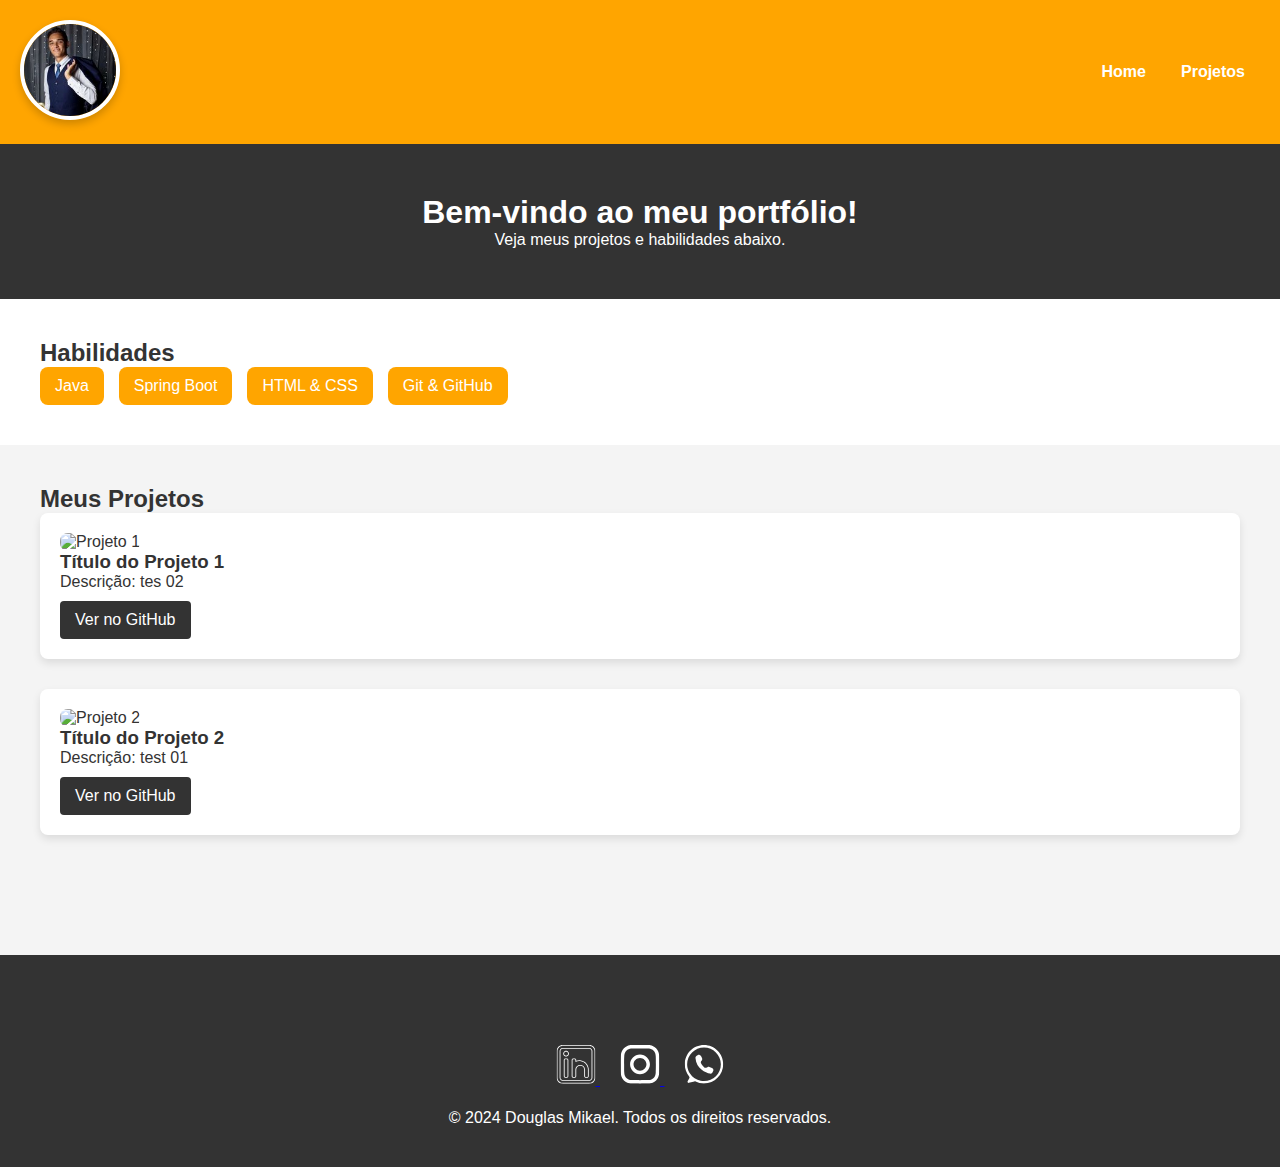
==== index.html @ c9cbdb9d "index e css criado, v1" ====
<!DOCTYPE html>
<html lang="pt-BR">
<head>
    <meta charset="UTF-8">
    <meta name="viewport" content="width=device-width, initial-scale=1.0">
    <title>Portfólio Douglas Mikael</title>
    <link rel="stylesheet" href="styles.css">
</head>
<body>
    <header>
        <div class="logo">
            <img src="img/profile.jpg" alt="Foto de Douglas Mikael" class="profile-pic">
        </div>
        <nav>
            <ul>
                <li><a href="#home">Home</a></li>
                <li><a href="#projetos">Projetos</a></li>
            </ul>
        </nav>
    </header>

    <main>
        <section id="home" class="hero-section">
            <h1>Bem-vindo ao meu portfólio!</h1>
            <p>Veja meus projetos e habilidades abaixo.</p>
        </section>

        <section id="habilidades" class="skills-section">
            <h2>Habilidades</h2>
            <ul class="skills-list">
                <li>Java</li>
                <li>Spring Boot</li>
                <li>HTML & CSS</li>
                <li>Git & GitHub</li>
            </ul>
        </section>

        <section id="projetos" class="projects-section">
            <h2>Meus Projetos</h2>

            <div class="project">
                <img src="projeto1.jpg" alt="Projeto 1" class="project-img">
                <h3>Título do Projeto 1</h3>
                <p>Descrição: tes 02</p>
                <a href="https://github.com/DouglasAlk/projeto1" class="btn">Ver no GitHub</a>
            </div>

            <div class="project">
                <img src="projeto2.jpg" alt="Projeto 2" class="project-img">
                <h3>Título do Projeto 2</h3>
                <p>Descrição: test 01</p>
                <a href="https://github.com/DouglasAlk/projeto2" class="btn">Ver no GitHub</a>
            </div>

        </section>
    </main>

    <footer>
        <footer>
            <div class="social-media">
                <a href="#" target="_blank">
                    <img src="svg/linkedin.svg" alt="LinkedIn" class="social-icon">
                </a>
                <a href="#" target="_blank">
                    <img src="svg/instagram.svg" alt="Instagram" class="social-icon">
                </a>
                <a href="#" target="_blank">
                    <img src="svg/whatsapp.svg" alt="WhatsApp" class="social-icon">
                </a>
            </div>
            <p>&copy; 2024 Douglas Mikael. Todos os direitos reservados.</p>
        </footer>
    </footer>
</body>
</html>
---- styles.css ----
* {
    margin: 0;
    padding: 0;
    box-sizing: border-box;
    font-family: Arial, sans-serif;
}

body {
    background-color: #F4F4F4;
    color: #333;
}

header {
    background-color: #FFA500;
    padding: 20px;
    display: flex;
    justify-content: space-between;
    align-items: center;
}

.profile-pic {
    width: 100px;
    height: 100px;
    border-radius: 50%;
    border: 4px solid #FFF;
    box-shadow: 0 4px 8px rgba(0, 0, 0, 0.2);
}

nav ul {
    list-style: none;
    display: flex;
    gap: 20px;
}

nav ul li {
    margin-right: 15px;
}

nav ul li a {
    text-decoration: none;
    color: #FFF;
    font-weight: bold;
}

.hero-section {
    text-align: center;
    padding: 50px 20px;
    background-color: #333;
    color: #FFF;
}

.skills-section {
    padding: 40px;
    background-color: #FFF;
}

.skills-list {
    list-style: none;
    display: flex;
    gap: 15px;
}

.skills-list li {
    background-color: #FFA500;
    color: #FFF;
    padding: 10px 15px;
    border-radius: 8px;
}

.projects-section {
    padding: 40px;
}

.project {
    margin-bottom: 30px;
    background-color: #FFF;
    border-radius: 8px;
    box-shadow: 0 4px 8px rgba(0, 0, 0, 0.1);
    padding: 20px;
    transition: transform 0.3s ease;
}

.project:hover {
    transform: scale(1.05);
}

.project-img {
    width: 100%;
    height: 200px;
    object-fit: cover;
    border-radius: 8px;
}

.btn {
    display: inline-block;
    padding: 10px 15px;
    background-color: #333;
    color: #FFF;
    text-decoration: none;
    border-radius: 4px;
    margin-top: 10px;
    transition: background-color 0.3s ease;
}

.btn:hover {
    background-color: #555;
}

footer {
    background-color: #333;
    color: #FFF;
    text-align: center;
    padding: 20px 0;
    margin-top: 50px;
}

.social-media {
    margin-bottom: 20px;
}

.social-media a {
    margin: 0 10px;
}

.social-icon {
    width: 40px;  
    height: 40px;
    transition: transform 0.3s ease;
}

.social-icon:hover {
    transform: scale(1.1);
}
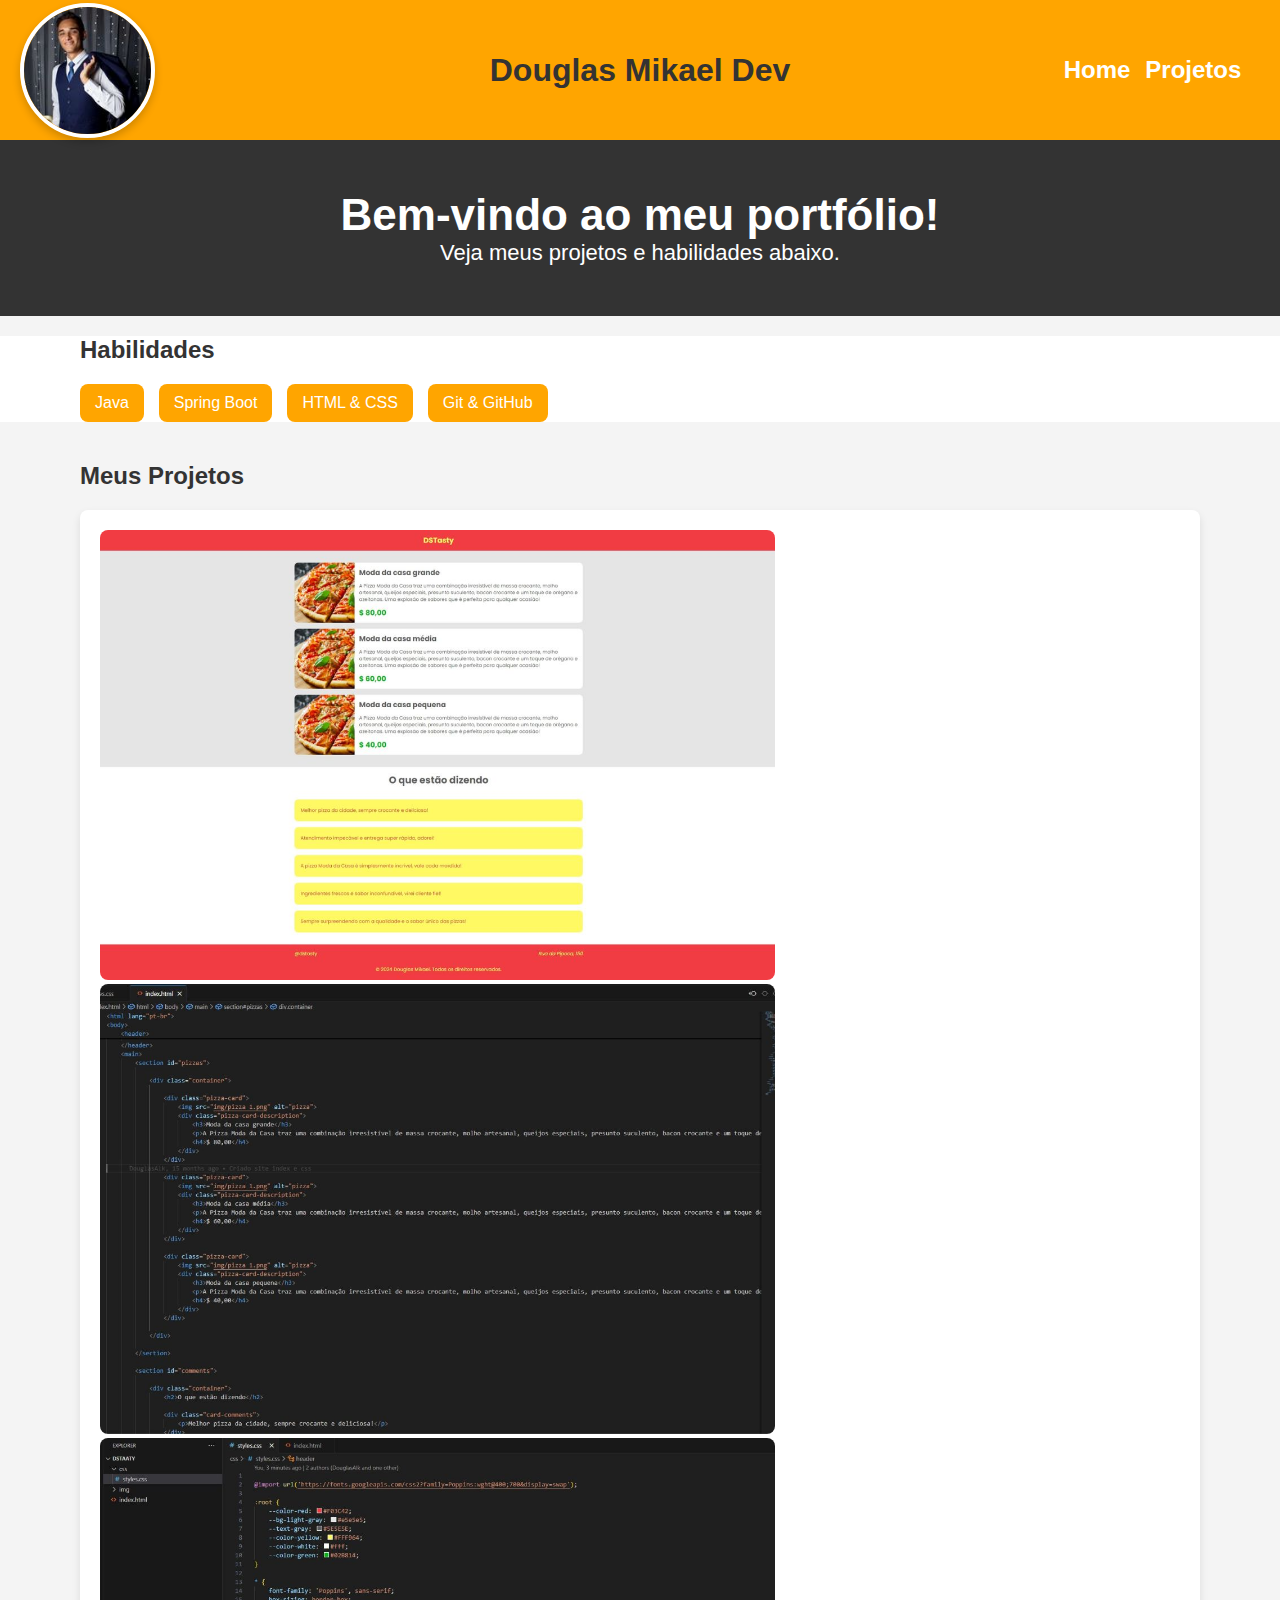
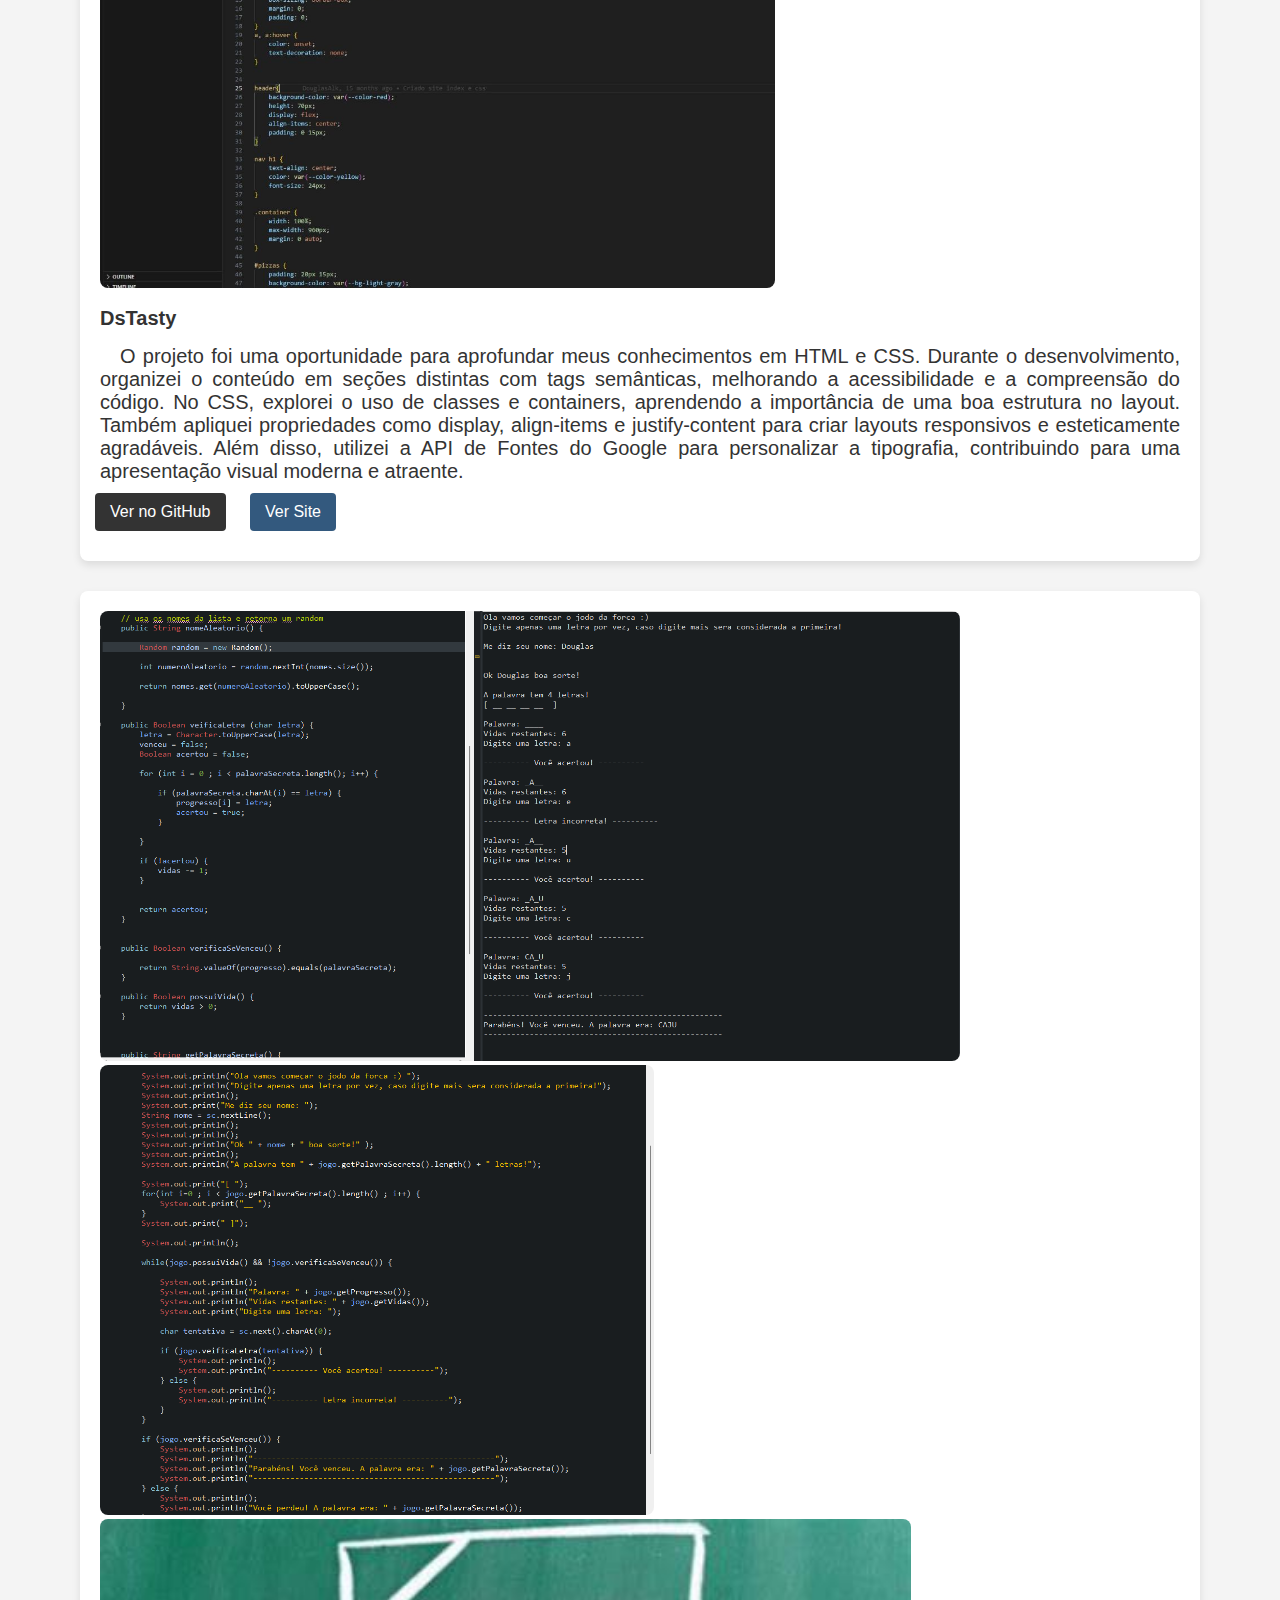
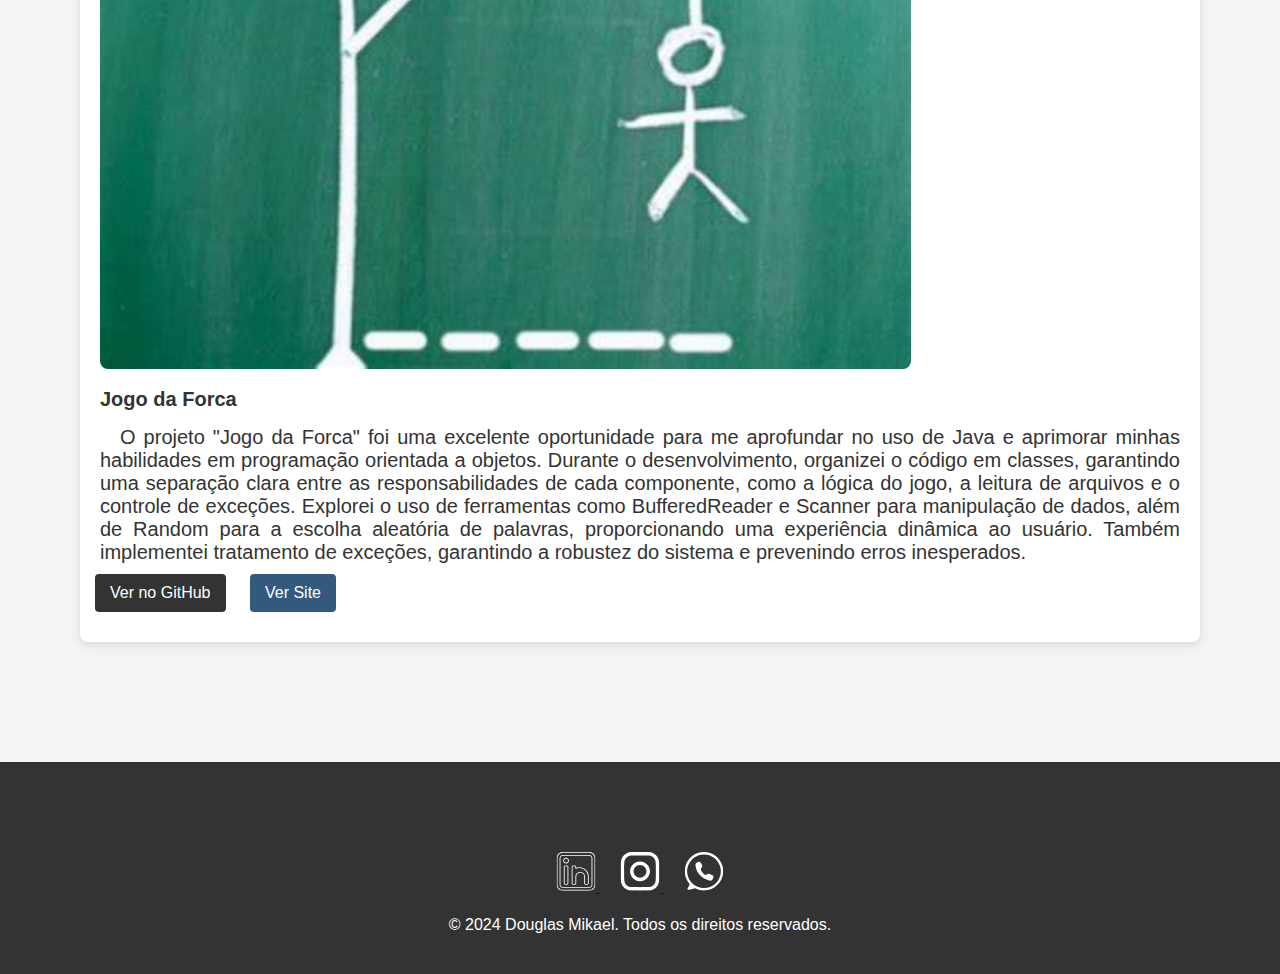
==== commit 4dbe5f9b: "Algumas melhorias + adição de 02 projetos" ====
--- a/index.html
+++ b/index.html
@@ -1,22 +1,31 @@
 <!DOCTYPE html>
 <html lang="pt-BR">
+
 <head>
     <meta charset="UTF-8">
     <meta name="viewport" content="width=device-width, initial-scale=1.0">
     <title>Portfólio Douglas Mikael</title>
     <link rel="stylesheet" href="styles.css">
 </head>
+
 <body>
     <header>
+
         <div class="logo">
             <img src="img/profile.jpg" alt="Foto de Douglas Mikael" class="profile-pic">
         </div>
+
+        <div class="titulo-page">
+            <h1 class="titulo">Douglas Mikael Dev</h1>
+        </div>
+
         <nav>
             <ul>
                 <li><a href="#home">Home</a></li>
                 <li><a href="#projetos">Projetos</a></li>
             </ul>
         </nav>
+
     </header>
 
     <main>
@@ -39,17 +48,24 @@
             <h2>Meus Projetos</h2>
 
             <div class="project">
-                <img src="projeto1.jpg" alt="Projeto 1" class="project-img">
-                <h3>Título do Projeto 1</h3>
-                <p>Descrição: tes 02</p>
-                <a href="https://github.com/DouglasAlk/projeto1" class="btn">Ver no GitHub</a>
+                <img src="img/projeto 01/site.jpg" alt="Projeto 1" class="project-img">
+                <img src="img/projeto 01/html.jpg" alt="Projeto 1" class="project-img">
+                <img src="img/projeto 01/css.jpg" alt="Projeto 1" class="project-img">
+                <h3>DsTasty</h3>
+                <p>O projeto foi uma  oportunidade para aprofundar meus conhecimentos em HTML e CSS. Durante o desenvolvimento, organizei o conteúdo em seções distintas com tags semânticas, melhorando a acessibilidade e a compreensão do código. No CSS, explorei o uso de classes e containers, aprendendo a importância de uma boa estrutura no layout. Também apliquei propriedades como display, align-items e justify-content para criar layouts responsivos e esteticamente agradáveis. Além disso, utilizei a API de Fontes do Google para personalizar a tipografia, contribuindo para uma apresentação visual moderna e atraente.</p>
+                <a href="https://github.com/DouglasAlk/DSTaaty" class="btn-git">Ver no GitHub</a>
+                <a href="https://dstaaty.netlify.app" class="btn-site">Ver Site</a>
             </div>
 
             <div class="project">
-                <img src="projeto2.jpg" alt="Projeto 2" class="project-img">
-                <h3>Título do Projeto 2</h3>
-                <p>Descrição: test 01</p>
-                <a href="https://github.com/DouglasAlk/projeto2" class="btn">Ver no GitHub</a>
+               
+                 <img src="img/projeto 02/forca.png" alt="Projeto 2" class="project-img">
+                 <img src="img/projeto 02/forca2.png" alt="Projeto 2" class="project-img">
+                 <img src="img/projeto 02/forca3.png" alt="Projeto 2" class="project-img">
+                <h3>Jogo da Forca</h3>
+                <p>O projeto "Jogo da Forca" foi uma excelente oportunidade para me aprofundar no uso de Java e aprimorar minhas habilidades em programação orientada a objetos. Durante o desenvolvimento, organizei o código em classes, garantindo uma separação clara entre as responsabilidades de cada componente, como a lógica do jogo, a leitura de arquivos e o controle de exceções. Explorei o uso de ferramentas como BufferedReader e Scanner para manipulação de dados, além de Random para a escolha aleatória de palavras, proporcionando uma experiência dinâmica ao usuário. Também implementei tratamento de exceções, garantindo a robustez do sistema e prevenindo erros inesperados.</p>
+                <a href="https://github.com/DouglasAlk/Meus_Projetos/tree/main" class="btn-git">Ver no GitHub</a>
+                <a href="https://github.com/DouglasAlk/Meus_Projetos/tree/main/JogoDaForca" class="btn-site">Ver Site</a>
             </div>
 
         </section>
@@ -58,13 +74,13 @@
     <footer>
         <footer>
             <div class="social-media">
-                <a href="#" target="_blank">
+                <a href="https://www.linkedin.com/in/douglasmikaeldev/" target="_blank">
                     <img src="svg/linkedin.svg" alt="LinkedIn" class="social-icon">
                 </a>
-                <a href="#" target="_blank">
+                <a href="https://www.instagram.com/douglas_alkiminn" target="_blank">
                     <img src="svg/instagram.svg" alt="Instagram" class="social-icon">
                 </a>
-                <a href="#" target="_blank">
+                <a href="https://wa.me/5569992829784" target="_blank">
                     <img src="svg/whatsapp.svg" alt="WhatsApp" class="social-icon">
                 </a>
             </div>
@@ -72,5 +88,5 @@
         </footer>
     </footer>
 </body>
-</html>
 
+</html>--- a/styles.css
+++ b/styles.css
@@ -1,133 +1,209 @@
 * {
-    margin: 0;
-    padding: 0;
-    box-sizing: border-box;
-    font-family: Arial, sans-serif;
+  margin: 0;
+  padding: 0;
+  box-sizing: border-box;
+  font-family: Arial, sans-serif;
+}
+
+main {
+  
+  padding-right: 40px;
+  padding-left: 40px;
+  
 }
 
 body {
-    background-color: #F4F4F4;
-    color: #333;
+  background-color: #f4f4f4;
+  color: #333;
 }
 
 header {
-    background-color: #FFA500;
-    padding: 20px;
-    display: flex;
-    justify-content: space-between;
-    align-items: center;
+  background-color: #ffa500;
+  padding: 20px;
+  display: flex;
+  justify-content: space-between;
+  align-items: center;
+}
+
+.titulo-page {
+  width: 400px;
+  height: 100px;
+  align-items: center;
+  justify-content: center;
+  display: flex;
+}
+
+.logo {
+  width: 200px;
+  height: 100px;
+  align-items: center;
+  
+  display: flex;
+}
+
+nav {
+  display: flex;
+  align-items: center;
+  justify-content: space-around;
+  width: 200px;
+  height: 100px;
+  
 }
 
 .profile-pic {
-    width: 100px;
-    height: 100px;
-    border-radius: 50%;
-    border: 4px solid #FFF;
-    box-shadow: 0 4px 8px rgba(0, 0, 0, 0.2);
+  width: 135px;
+  height: 135px;
+  border-radius: 50%;
+  border: 4px solid #fff;
+  box-shadow: 0 4px 8px rgba(0, 0, 0, 0.2);
 }
 
 nav ul {
-    list-style: none;
-    display: flex;
-    gap: 20px;
+  list-style: none;
+  display: flex;
 }
 
 nav ul li {
-    margin-right: 15px;
+  margin-right: 15px;
 }
 
 nav ul li a {
-    text-decoration: none;
-    color: #FFF;
-    font-weight: bold;
+  text-decoration: none;
+  color: #fff;
+  font-weight: bold;
+  font-size: 24px;
 }
 
 .hero-section {
-    text-align: center;
-    padding: 50px 20px;
-    background-color: #333;
-    color: #FFF;
+  text-align: center;
+  padding: 50px 20px;
+  background-color: #333;
+  color: #fff;
+  font-size: 22px;
+  margin-left: -40px;
+  margin-right: -40px;
 }
 
 .skills-section {
-    padding: 40px;
-    background-color: #FFF;
-}
+  padding-left: 80px;
+  background-color: #fff;
+  margin-left: -40px;
+  margin-right: -40px;
+
+}
+
+.skills-section h2 {
+  font-size: 24px;
+  margin-top: 20px;
+}
+
 
 .skills-list {
-    list-style: none;
-    display: flex;
-    gap: 15px;
+  list-style: none;
+  display: flex;
+  gap: 15px;
+  margin-top: 20px;
 }
 
 .skills-list li {
-    background-color: #FFA500;
-    color: #FFF;
-    padding: 10px 15px;
-    border-radius: 8px;
+  background-color: #ffa500;
+  color: #fff;
+  padding: 10px 15px;
+  border-radius: 8px;
 }
 
 .projects-section {
-    padding: 40px;
-}
-
+  padding: 40px;
+}
+
+.projects-section h2 {
+  font-size: 24px;
+}
+
+.projects-section h3 {
+  font-size: 20px;
+  margin-top: 15px;
+}
+
+.projects-section p {
+  text-align: justify;          
+  text-indent: 20px; 
+  margin-top: 15px;
+  font-size: 20px;
+
+}
 .project {
-    margin-bottom: 30px;
-    background-color: #FFF;
-    border-radius: 8px;
-    box-shadow: 0 4px 8px rgba(0, 0, 0, 0.1);
-    padding: 20px;
-    transition: transform 0.3s ease;
+  margin-bottom: 30px;
+  background-color: #fff;
+  border-radius: 8px;
+  box-shadow: 0 4px 8px rgba(0, 0, 0, 0.1);
+  padding: 20px;
+  transition: transform 0.3s ease;
+  margin-top: 20px;
 }
 
 .project:hover {
-    transform: scale(1.05);
+  transform: scale(1.05);
 }
 
 .project-img {
-    width: 100%;
-    height: 200px;
-    object-fit: cover;
-    border-radius: 8px;
-}
-
-.btn {
-    display: inline-block;
-    padding: 10px 15px;
-    background-color: #333;
-    color: #FFF;
-    text-decoration: none;
-    border-radius: 4px;
-    margin-top: 10px;
-    transition: background-color 0.3s ease;
+  width: 800x;
+  height: 450px;
+  object-fit: cover;
+  border-radius: 8px;
+  max-width: 100%
+
+}
+
+.btn-git {
+  display: inline-block;
+  padding: 10px 15px;
+  background-color: #333;
+  color: #fff;
+  text-decoration: none;
+  border-radius: 4px;
+  margin: 10px;
+  margin-left: -5px;
+  transition: background-color 0.3s ease;
+}
+
+.btn-site {
+  display: inline-block;
+  padding: 10px 15px;
+  background-color: #33597E;
+  color: #fff;
+  text-decoration: none;
+  border-radius: 4px;
+  margin: 10px;
+  transition: background-color 0.3s ease;
 }
 
 .btn:hover {
-    background-color: #555;
+  background-color: #555;
 }
 
 footer {
-    background-color: #333;
-    color: #FFF;
-    text-align: center;
-    padding: 20px 0;
-    margin-top: 50px;
+  background-color: #333;
+  color: #fff;
+  text-align: center;
+  padding: 20px 0;
+  margin-top: 50px;
 }
 
 .social-media {
-    margin-bottom: 20px;
+  margin-bottom: 20px;
 }
 
 .social-media a {
-    margin: 0 10px;
+  margin: 0 10px;
 }
 
 .social-icon {
-    width: 40px;  
-    height: 40px;
-    transition: transform 0.3s ease;
+  width: 40px;
+  height: 40px;
+  transition: transform 0.3s ease;
 }
 
 .social-icon:hover {
-    transform: scale(1.1);
-}
+  transform: scale(1.1);
+}
